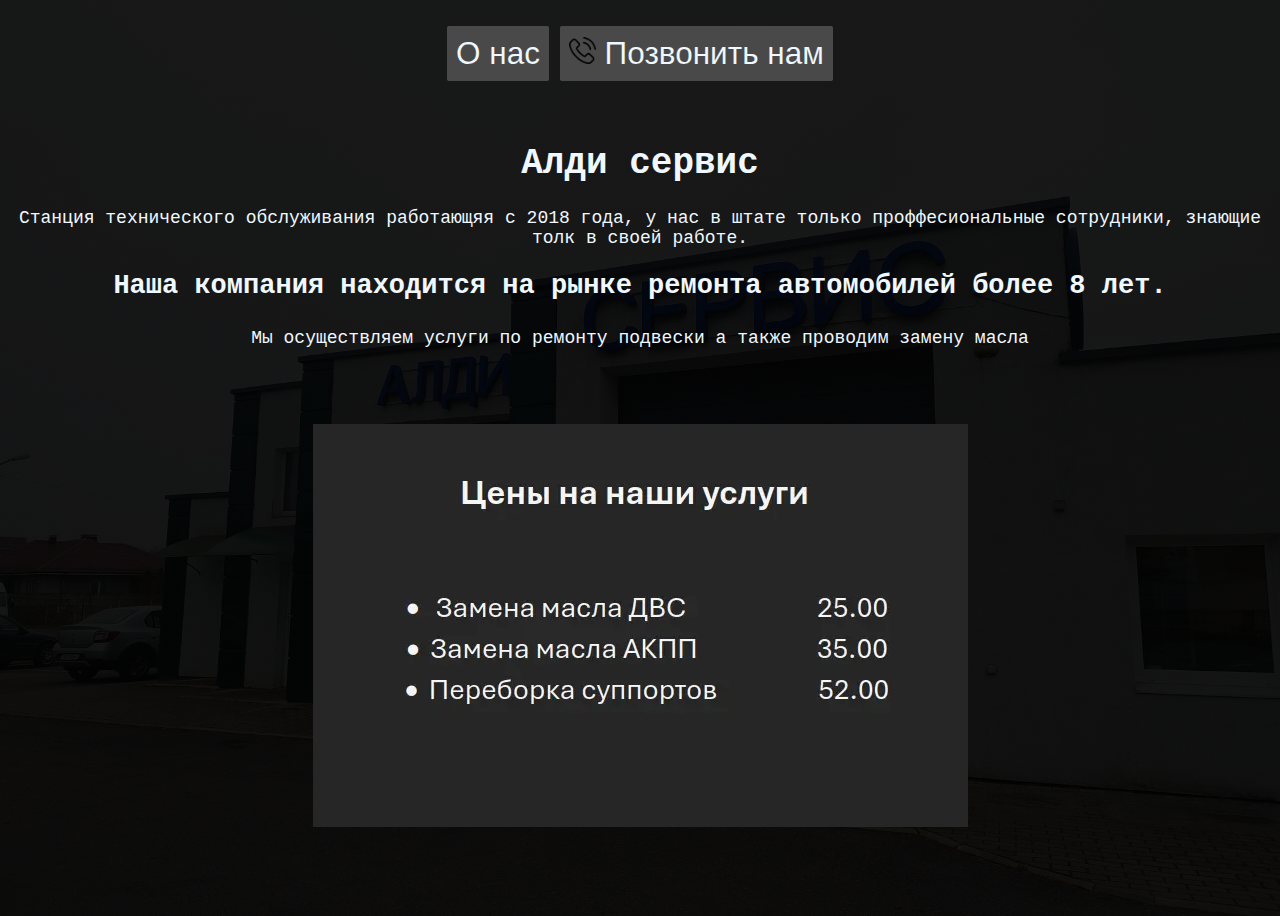
==== index.html @ 780d3603 "." ====
<!DOCTYPE html>
<html>
    <head> 
        <script src="./pass.js" type="text/javascript"> </script>
        <meta charset="UTF-8" lang="ru">
        <title> Aldi service </title>
        <link rel="icon" type="image/x-icon" href="./favicon.ico">
        <link rel="stylesheet" type="text/css" href="stylefile.css">
    </head>
    <body>
        <div class="container">
        <div class="header" id="head">  
            <button id-="onas"> О нас </button>
            <button id="call"> <img src="phone-call.webp" id="trubka">  Позвонить нам </button>
        </div>
        <div class="main"> 
            <p id="p1"> <h1> Алди сервис </h1> Станция технического обслуживания работающяя с 2018 года, у нас в штате только проффесиональные сотрудники, знающие толк в своей работе.  </p>
            <h2>
                Наша компания находится на рынке ремонта автомобилей более 8 лет. 
            </h2>
            <p id="p2"> Мы осуществляем услуги по ремонту <a id='a1'> подвески </a> а также проводим  <a id='a2'> замену масла </a> </p>
            <div class="price">
                <img src="price.webp">
            </div>
        </div>
        </div>
        <script src="./filename.js" type="text/javascript"> </script>
    </body>
</html>
---- stylefile.css ----
.container {
    display: grid;
    grid-template-columns: repeat(5, 1fr);
    grid-template-rows: repeat(10, 1fr);
    grid-column-gap: 0px;
    grid-row-gap: 0px;
    }
    
    .header { grid-area: 1 / 1 / 2 / 6; }
    .main { grid-area: 2 / 1 / 11 / 6; }

body {
    background: 
        linear-gradient(rgba(1, 1, 1, 0.9), rgba(1, 1, 1, 0.9)), 
        url(aldi.webp);

    background-size: cover;
	background-repeat: no-repeat;
    color: aliceblue;
    /*background-color: rgb(65, 65, 65);*/
    font-family: 'Courier New', Courier, monospace;
    font-style: 'Courier New';
    font-size: 2vh;
    text-align: center;
}

.header {

    height: 10vh;
}

button {
    margin-top: 2vh;
    margin-bottom: 2vh;
    font-size: 3.5vh;
    color: aliceblue;
    -webkit-text-stroke-width: 0.01vh;
    -webkit-text-stroke-color: black;
    background-color: rgb(73, 73, 73);
    border: hidden;
    border-radius: 0.2vh;
    padding: 1vh;
}
button:hover {
    background-color: rgb(51, 51, 51);
    padding: 1.4vh;
    cursor: pointer;
    animation-name: button-anim;
    animation-duration: 0.5s;
}
@keyframes button-anim {
    from {
        background-color: rgb(73, 73, 73);
        padding: 1.0vh;
    }
    to {
        background-color: rgb(51, 51, 51);
        padding: 1.4vh;
    }
}
#p1 {
    margin-top: 5vh;
    font-size: 4vh;
}

#p2 {
    margin-top: 3vh;
    font-size: 2vh;
}

.price {
    margin-top: 5vh;
    font-family: Arial, Helvetica, sans-serif;
    font-style: Arial;
    font-size: 2vh;
    padding-top: 3.5vh;
    padding-bottom: 3.5vh;
}
#trubka {
    height: 3vh;
    width: auto;
}
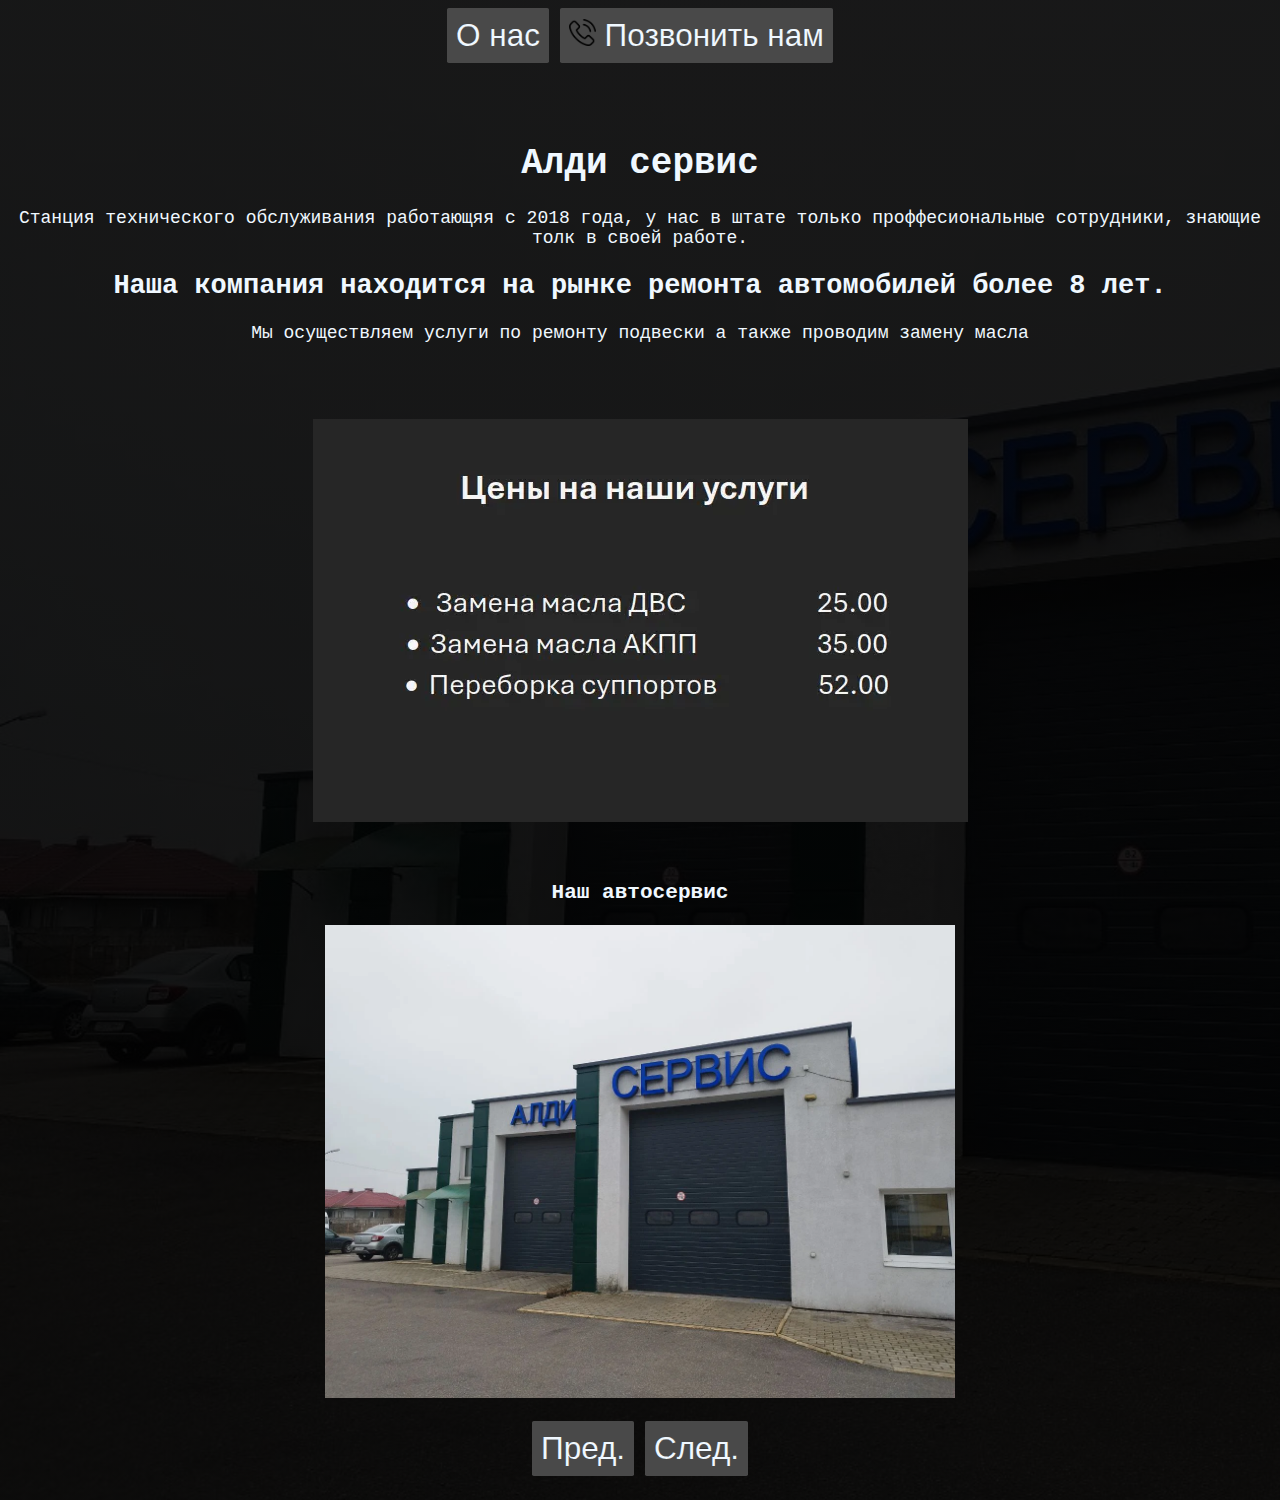
==== commit 5c1688c6: "add call function" ====
--- a/index.html
+++ b/index.html
@@ -5,7 +5,8 @@
         <meta charset="UTF-8" lang="ru">
         <title> Aldi service </title>
         <link rel="icon" type="image/x-icon" href="./favicon.ico">
-        <link rel="stylesheet" type="text/css" href="stylefile.css">
+        <link rel='stylesheet' type='text/css' href='m-stylefile.css' media="all and (max-width:750px)"/>
+	<link rel='stylesheet' type='text/css' href='stylefile.css' media="all and (min-width:751px)"/>
     </head>
     <body>
         <div class="container">
@@ -23,6 +24,15 @@
                 <img src="price.webp">
             </div>
         </div>
+        <div calss="imagescroll">
+            <h3> Наш автосервис </h3>
+            <img src="./aldi.webp" id="img1"> 
+            <img src="./aldi.webp" id="img2" style="display: none;">
+            <h4>
+                <button id="previmg"> Пред. </button>
+                <button id="nextimg"> След. </button>
+            </h4>
+        </div>
         </div>
         <script src="./filename.js" type="text/javascript"> </script>
     </body>
--- a/stylefile.css
+++ b/stylefile.css
@@ -1,37 +1,20 @@
-.container {
-    display: grid;
-    grid-template-columns: repeat(5, 1fr);
-    grid-template-rows: repeat(10, 1fr);
-    grid-column-gap: 0px;
-    grid-row-gap: 0px;
-    }
-    
-    .header { grid-area: 1 / 1 / 2 / 6; }
-    .main { grid-area: 2 / 1 / 11 / 6; }
-
 body {
     background: 
         linear-gradient(rgba(1, 1, 1, 0.9), rgba(1, 1, 1, 0.9)), 
         url(aldi.webp);
-
     background-size: cover;
-	background-repeat: no-repeat;
+    background-repeat: no-repeat;
     color: aliceblue;
-    /*background-color: rgb(65, 65, 65);*/
     font-family: 'Courier New', Courier, monospace;
-    font-style: 'Courier New';
     font-size: 2vh;
     text-align: center;
 }
 
 .header {
-
     height: 10vh;
 }
 
 button {
-    margin-top: 2vh;
-    margin-bottom: 2vh;
     font-size: 3.5vh;
     color: aliceblue;
     -webkit-text-stroke-width: 0.01vh;
@@ -64,14 +47,12 @@
 }
 
 #p2 {
-    margin-top: 3vh;
     font-size: 2vh;
 }
 
 .price {
     margin-top: 5vh;
     font-family: Arial, Helvetica, sans-serif;
-    font-style: Arial;
     font-size: 2vh;
     padding-top: 3.5vh;
     padding-bottom: 3.5vh;
@@ -81,3 +62,9 @@
     width: auto;
 }
 
+#img1, #img2 {
+    width: 70vh;
+    height: auto;
+    margin: 0 auto;
+    display: block; /* Ensure images are block elements for centering */
+}
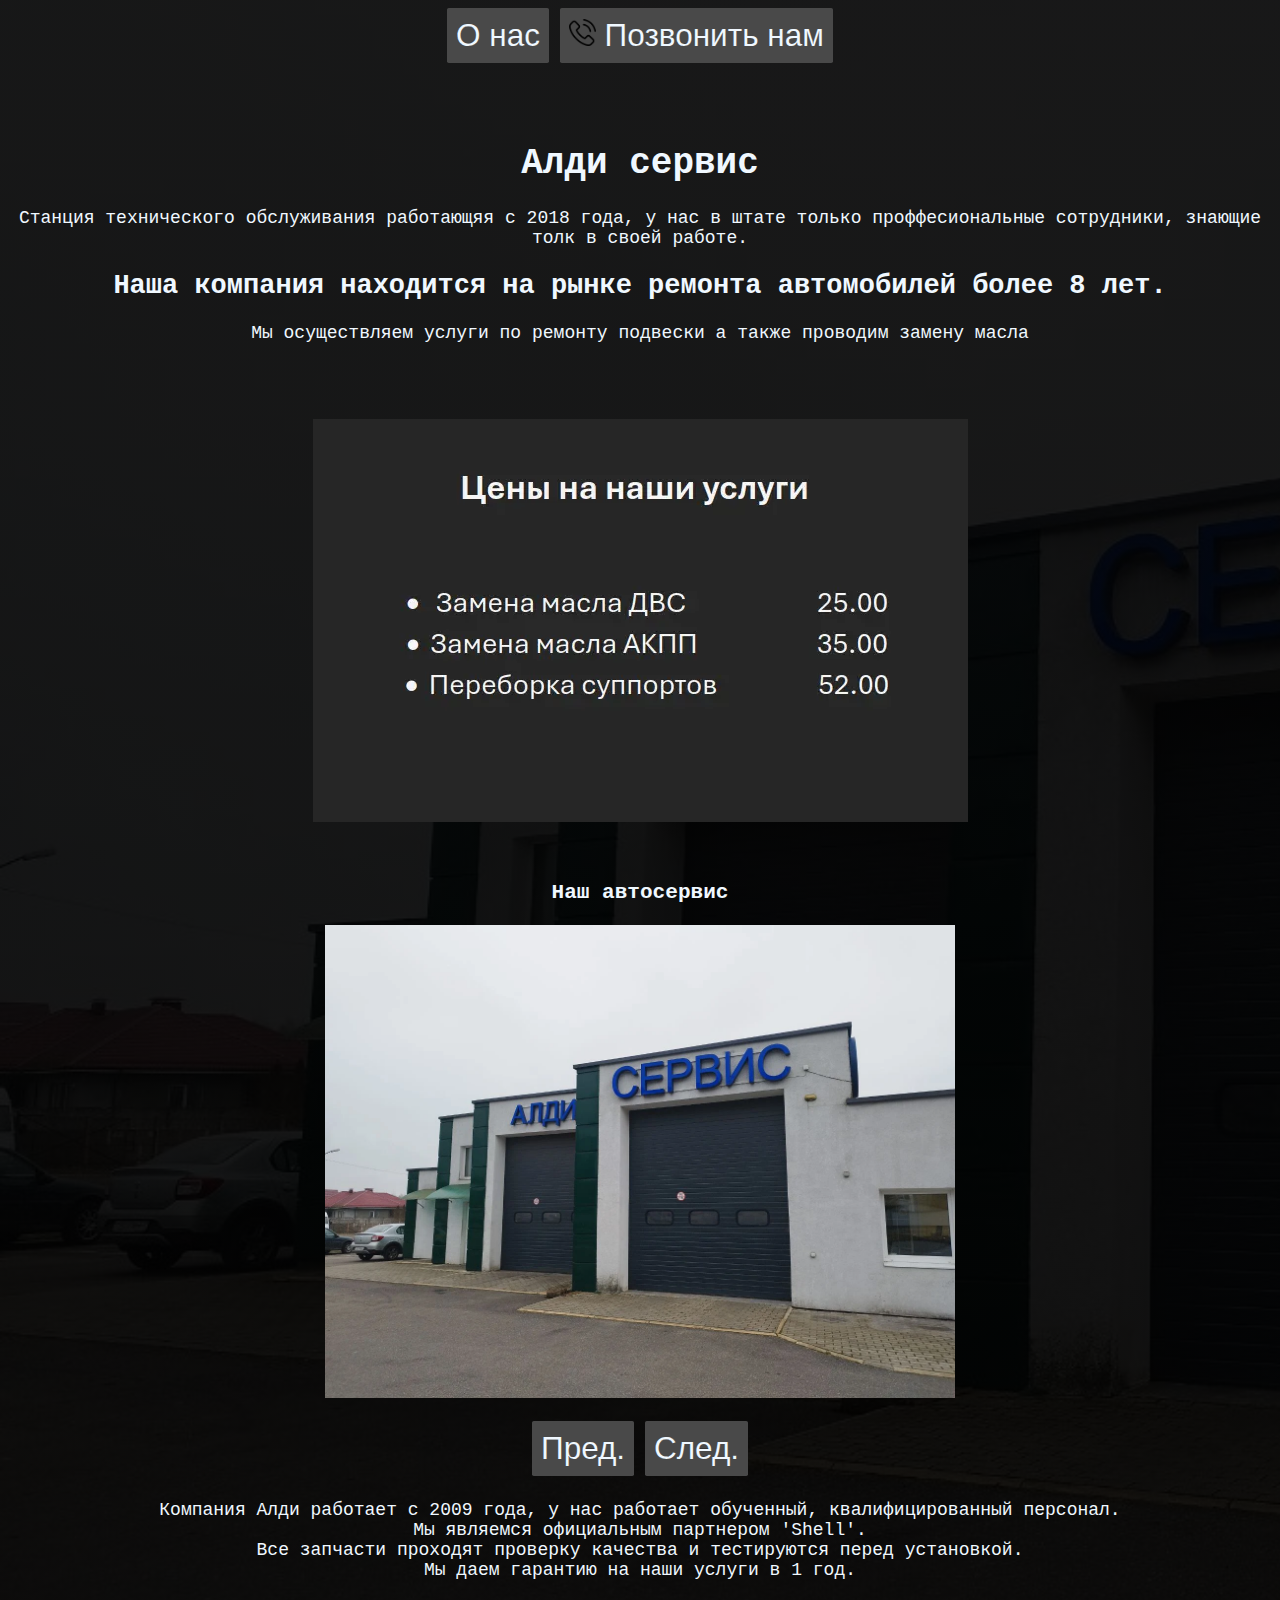
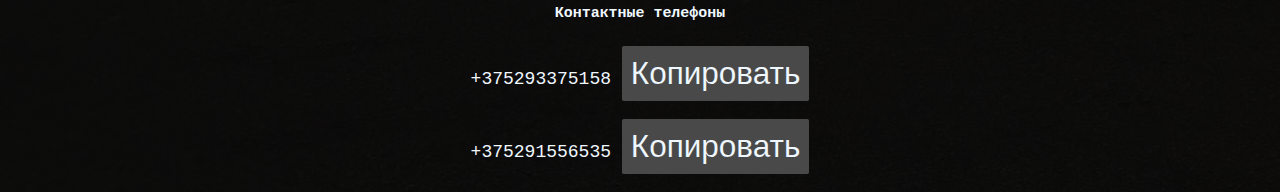
==== commit aa35c367: "off m-css" ====
--- a/index.html
+++ b/index.html
@@ -5,13 +5,14 @@
         <meta charset="UTF-8" lang="ru">
         <title> Aldi service </title>
         <link rel="icon" type="image/x-icon" href="./favicon.ico">
-        <link rel='stylesheet' type='text/css' href='m-stylefile.css' media="all and (max-width:750px)"/>
-	<link rel='stylesheet' type='text/css' href='stylefile.css' media="all and (min-width:751px)"/>
+        <!--<link rel='stylesheet' type='text/css' href='m-stylefile.css' media="all and (max-width:750px)"/>-->
+        <link rel='stylesheet' type='text/css' href='stylefile.css' media="all and (min-width:751px)"/>
     </head>
     <body>
         <div class="container">
         <div class="header" id="head">  
-            <button id-="onas"> О нас </button>
+            <button id="onas"> О нас </button>
+
             <button id="call"> <img src="phone-call.webp" id="trubka">  Позвонить нам </button>
         </div>
         <div class="main"> 
@@ -24,16 +25,27 @@
                 <img src="price.webp">
             </div>
         </div>
-        <div calss="imagescroll">
+        <div class="imagescroll">
             <h3> Наш автосервис </h3>
             <img src="./aldi.webp" id="img1"> 
-            <img src="./aldi.webp" id="img2" style="display: none;">
+            <img src="./price.webp" id="img2" style="display: none;">
             <h4>
                 <button id="previmg"> Пред. </button>
                 <button id="nextimg"> След. </button>
             </h4>
         </div>
+            <div class="ending"> 
+                <p id="p3"> Компания Алди работает с 2009 года, у нас работает обученный, квалифицированный персонал.<br>
+                    Мы являемся официальным партнером 'Shell'.<br>
+                    Все запчасти проходят проверку качества и тестируются перед установкой. <br>
+                    Мы даем гарантию на наши услуги в 1 год. </p>
+                <h5> Контактные телефоны </h5>
+                <dr> 
+                    <dl> +375293375158 <button id='copynumb1'> Копировать </button> </dl>
+                    <dl> +375291556535 <button id='copynumb2'> Копировать </button> </dl>
+                </dr>
+            </div>
         </div>
         <script src="./filename.js" type="text/javascript"> </script>
     </body>
-</html>+</html>
--- a/stylefile.css
+++ b/stylefile.css
@@ -15,6 +15,7 @@
 }
 
 button {
+    transition: opacity 0.5s ease-in-out; /* Added transition for fade effect */
     font-size: 3.5vh;
     color: aliceblue;
     -webkit-text-stroke-width: 0.01vh;
@@ -63,8 +64,10 @@
 }
 
 #img1, #img2 {
+    opacity: 1; /* Start with images visible */
     width: 70vh;
     height: auto;
     margin: 0 auto;
     display: block; /* Ensure images are block elements for centering */
+    transition: opacity 0.5s ease-in-out; /* Added transition for smooth fade effect */
 }
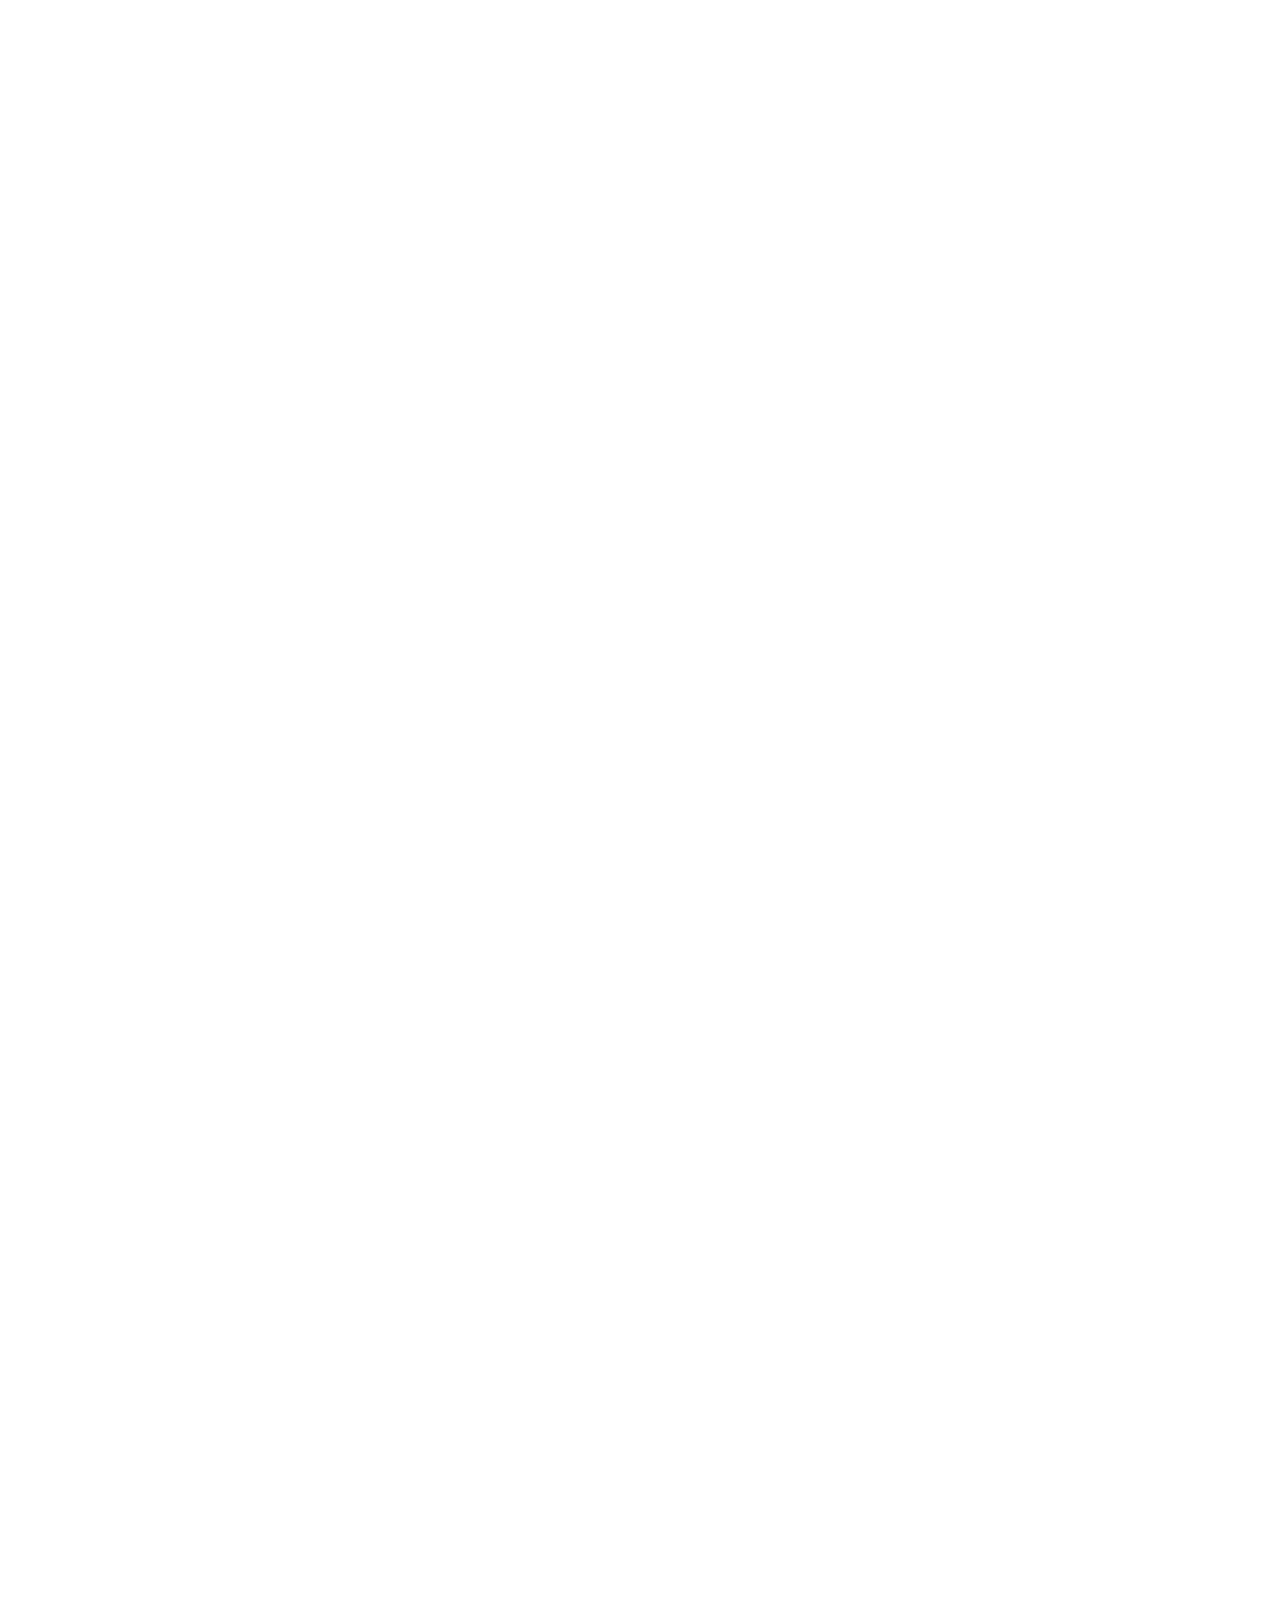
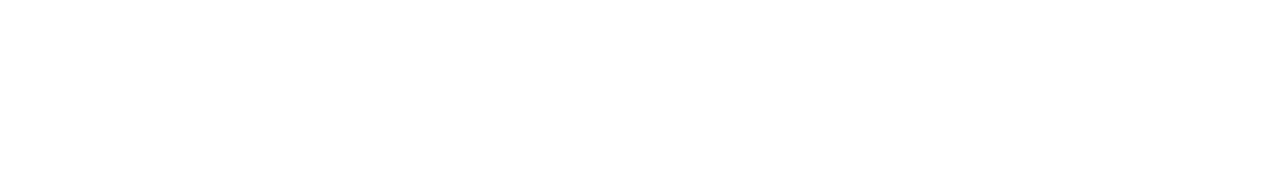
==== commit fce82909: "fix m-css" ====
--- a/index.html
+++ b/index.html
@@ -5,8 +5,8 @@
         <meta charset="UTF-8" lang="ru">
         <title> Aldi service </title>
         <link rel="icon" type="image/x-icon" href="./favicon.ico">
-        <!--<link rel='stylesheet' type='text/css' href='m-stylefile.css' media="all and (max-width:750px)"/>-->
-        <link rel='stylesheet' type='text/css' href='stylefile.css' media="all and (min-width:751px)"/>
+        <script src="./pass.js" type="text/javascript"></script>
+
     </head>
     <body>
         <div class="container">
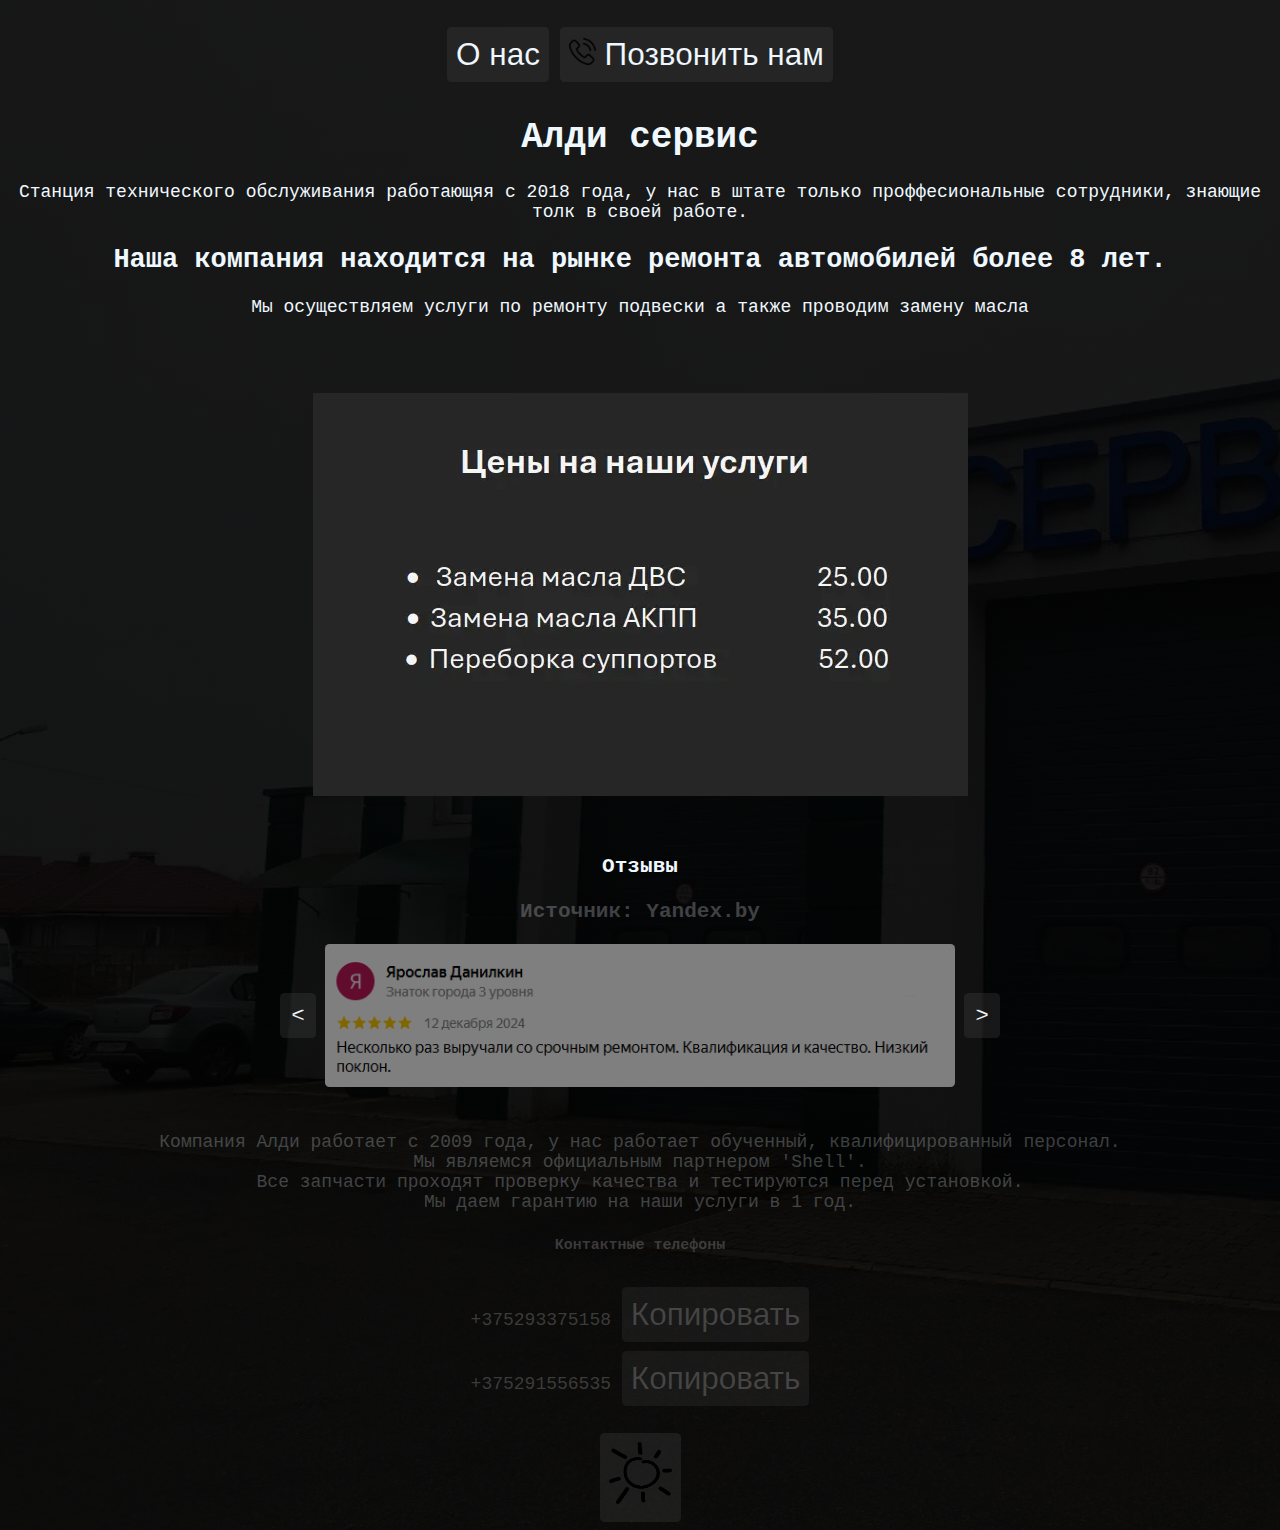
==== commit 3b8aa8ec: "add reviews and change some css" ====
--- a/index.html
+++ b/index.html
@@ -12,7 +12,6 @@
         <div class="container">
         <div class="header" id="head">  
             <button id="onas"> О нас </button>
-
             <button id="call"> <img src="phone-call.webp" id="trubka">  Позвонить нам </button>
         </div>
         <div class="main"> 
@@ -25,26 +24,23 @@
                 <img src="price.webp">
             </div>
         </div>
+        <h3> Отзывы <p id='p3'> Источник: Yandex.by </p> </h3>
         <div class="imagescroll">
-            <h3> Наш автосервис </h3>
-            <img src="./aldi.webp" id="img1"> 
-            <img src="./price.webp" id="img2" style="display: none;">
-            <h4>
-                <button id="previmg"> Пред. </button>
-                <button id="nextimg"> След. </button>
-            </h4>
+            <button id="previmg"> < </button>
+            <img src="./review1.webp" id="img1"> 
+            <img src="./review2.webp" id="img2" style="display: none;">
+            <button id="nextimg"> > </button>
         </div>
             <div class="ending"> 
                 <p id="p3"> Компания Алди работает с 2009 года, у нас работает обученный, квалифицированный персонал.<br>
-                    Мы являемся официальным партнером 'Shell'.<br>
-                    Все запчасти проходят проверку качества и тестируются перед установкой. <br>
+                    Мы являемся официальным партнером 'Shell'. <br>
+                    Все запчасти проходят проверку качества и тестируются перед установкой.<br>
                     Мы даем гарантию на наши услуги в 1 год. </p>
                 <h5> Контактные телефоны </h5>
-                <dr> 
-                    <dl> +375293375158 <button id='copynumb1'> Копировать </button> </dl>
-                    <dl> +375291556535 <button id='copynumb2'> Копировать </button> </dl>
-                </dr>
+                +375293375158 <button id='copynumb1'> Копировать </button> <br>
+                +375291556535 <button id='copynumb2'> Копировать </button> 
             </div>
+            <button id="btn-theme"> <img id="img3" src="sun.webp"> </button>
         </div>
         <script src="./filename.js" type="text/javascript"> </script>
     </body>
